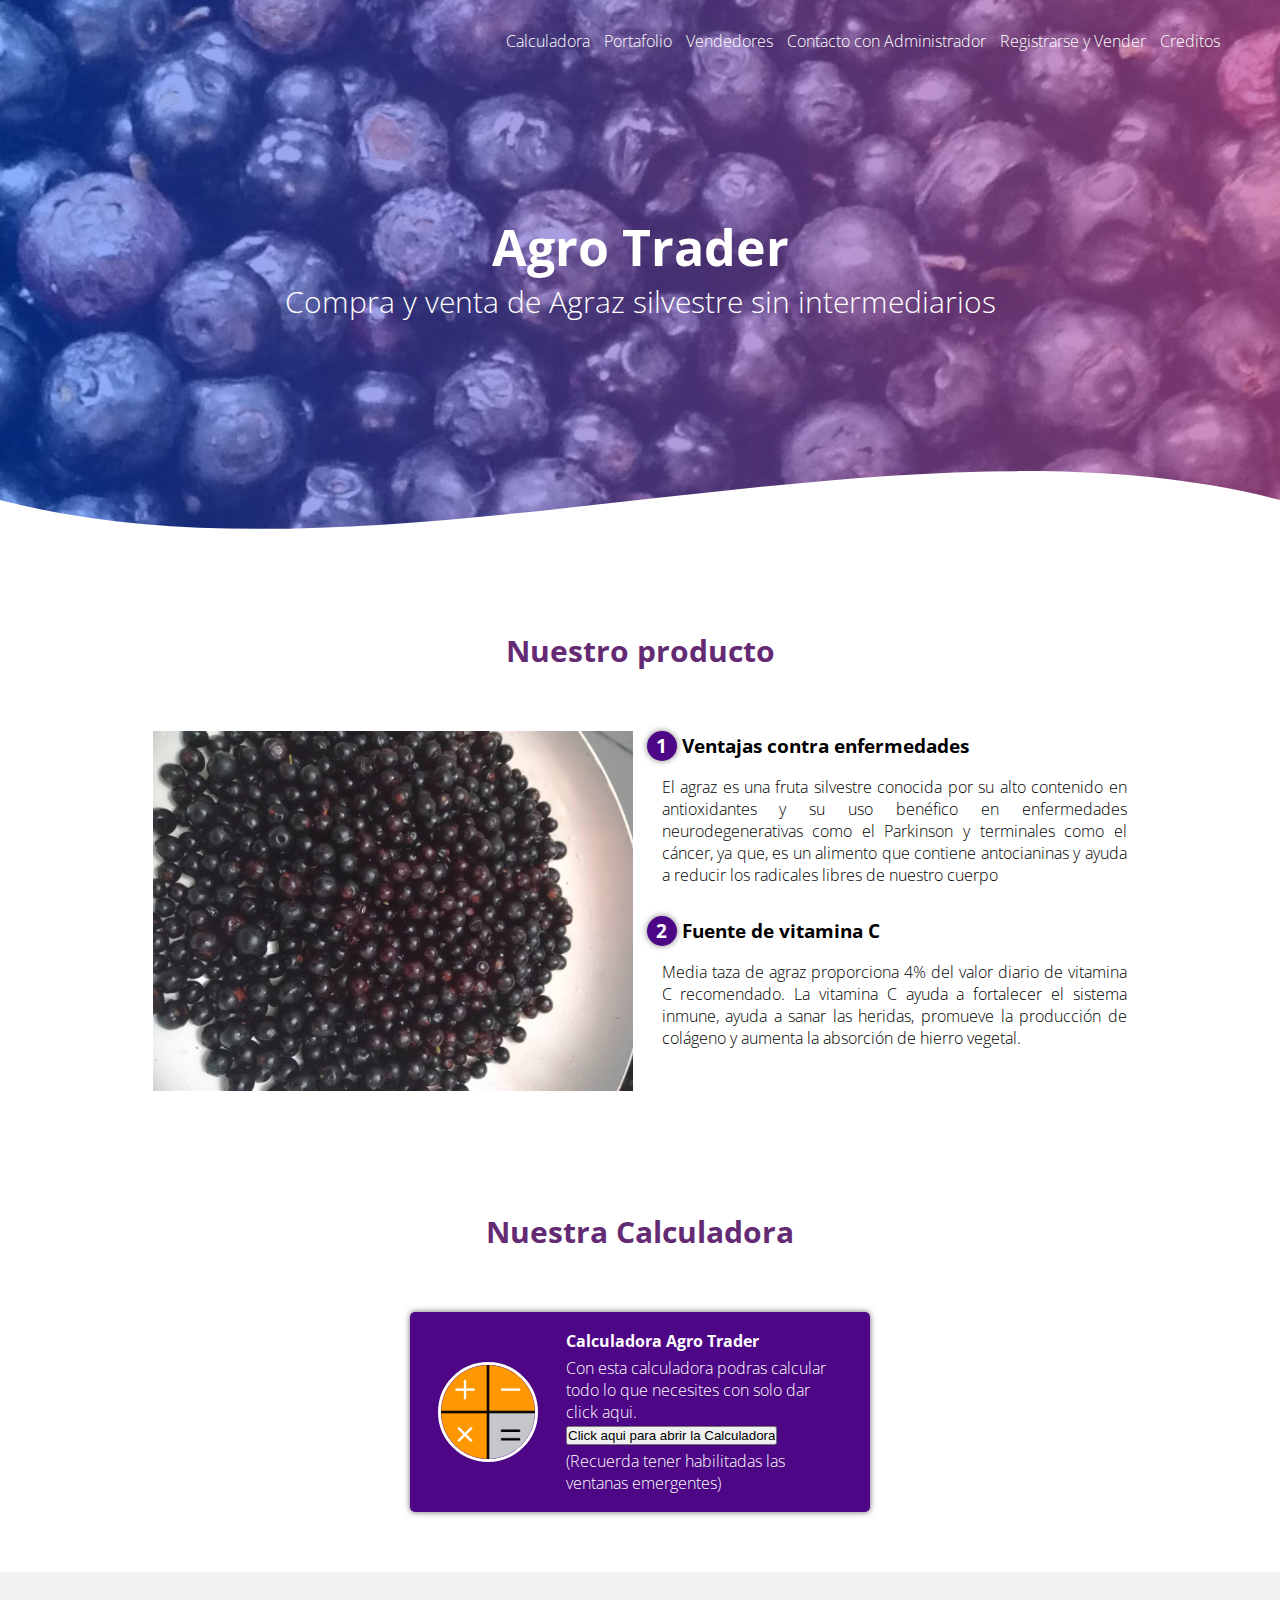
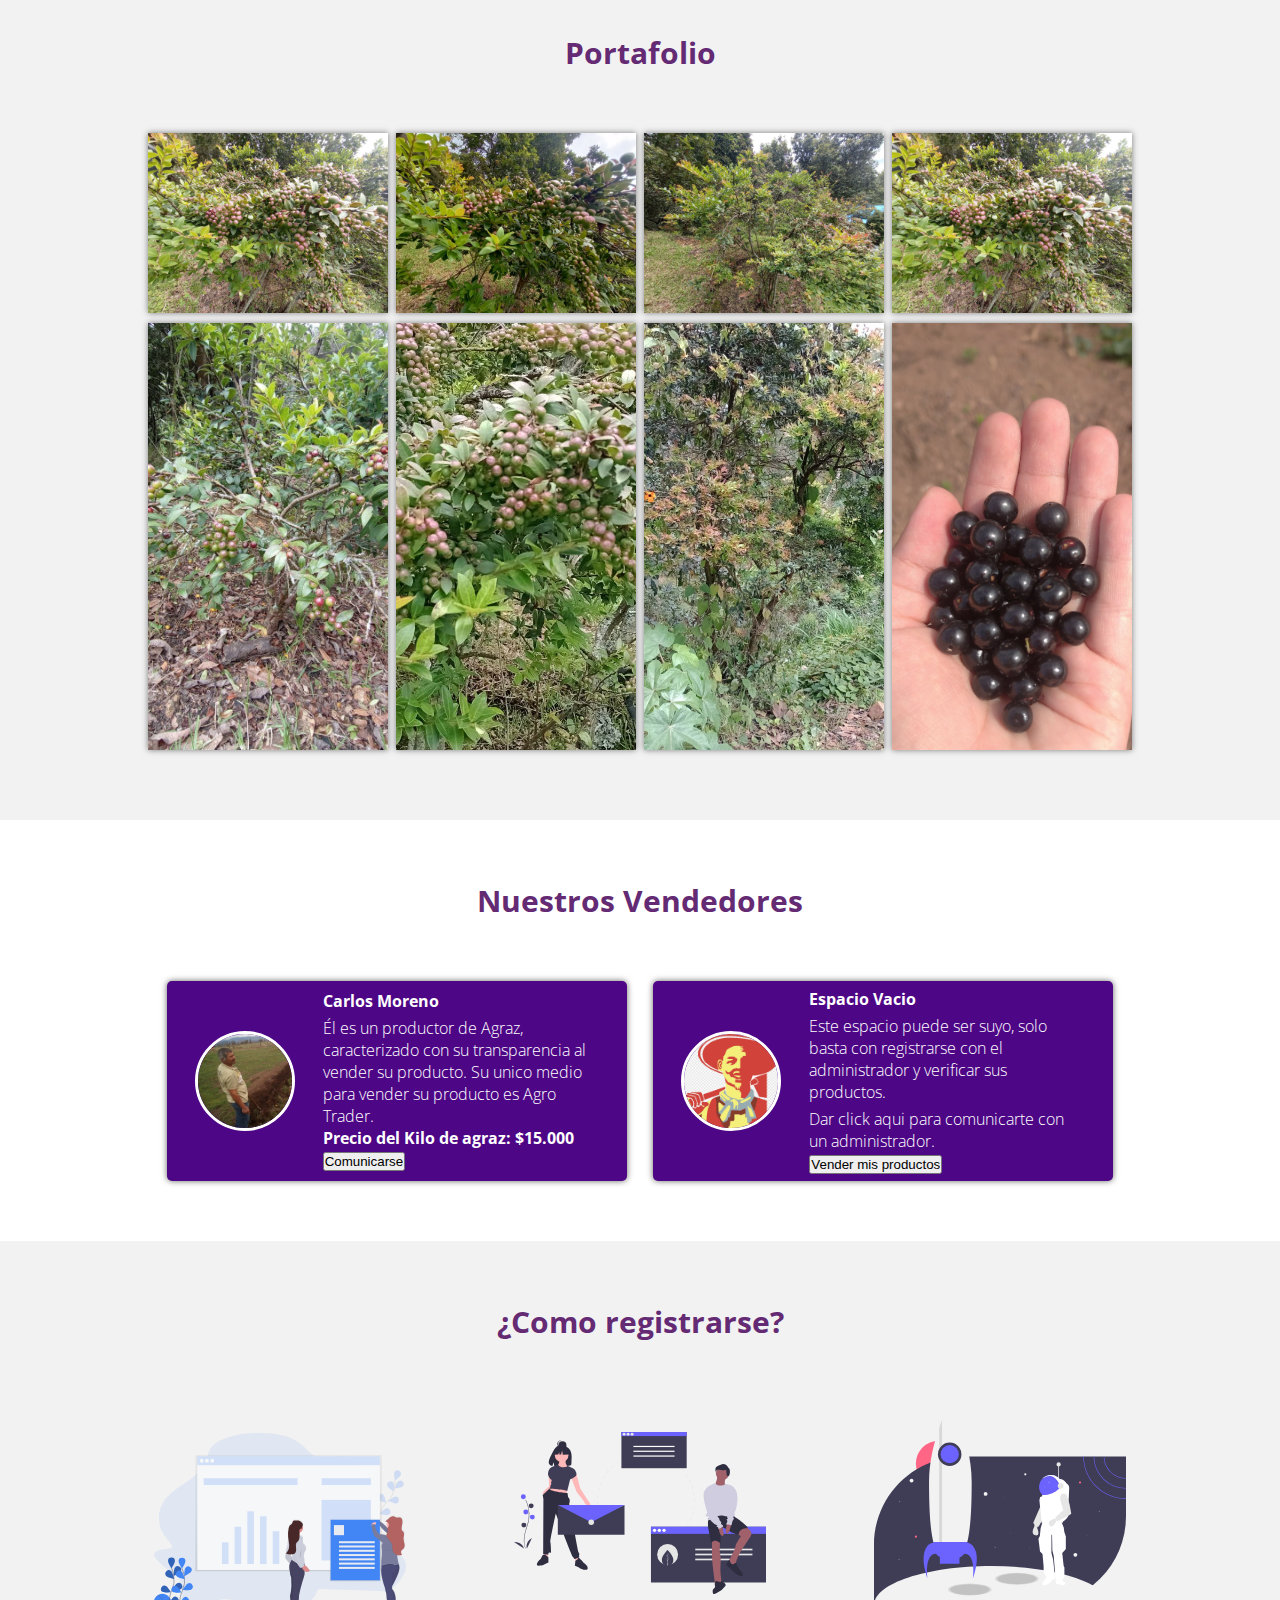
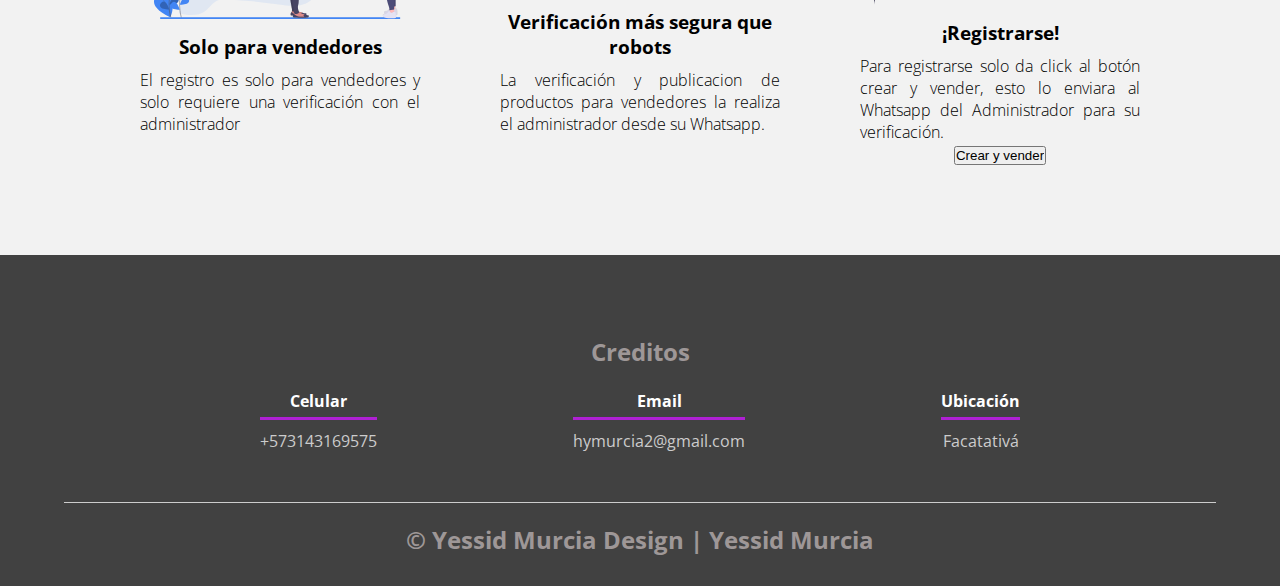
==== web/index.html @ b1b7e273 "v1.0 //Creado por Hernan Yessid Murcia Salinas" ====
<!DOCTYPE html>
<html lang="es">

    <head>
        <meta charset="UTF-8">
        <meta name="viewport" content="width=device-width, initial-scale=1.0">
        <meta http-equiv="X-UA-Compatible" content="ie=edge">
        <title>Página Agro Trader</title>
        <link rel="shortcut icon" href="img/alexcgdesign.png" type="image/x-icon">
        <link rel="stylesheet" href="css/estilos.css">
        <link href="https://fonts.googleapis.com/css?family=Open+Sans:300,400,700,800&display=swap" rel="stylesheet"> 
    </head>

    <body>
        <header>
            <nav>
                <a href="home-calculadora.html" target="_BLANK">Calculadora</a>
                <a href="#portafolio">Portafolio</a>
                <a href="#vendedores">Vendedores</a>
                <a href="https://www.onx.la/b4eae">Contacto con Administrador</a>
                <a href="#registrarse">Registrarse y Vender</a>
                <a href="#creditos">Creditos</a>
            </nav>
            <section class="textos-header">
                <h1>Agro Trader</h1>
                <h2>Compra y venta de Agraz silvestre sin intermediarios</h2>
            </section>
            <div class="wave" style="height: 150px; overflow: hidden;"><svg viewBox="0 0 500 150" preserveAspectRatio="none"
                                                                            style="height: 100%; width: 100%;">
                <path d="M0.00,49.98 C150.00,150.00 349.20,-50.00 500.00,49.98 L500.00,150.00 L0.00,150.00 Z"
                      style="stroke: none; fill: #fff;"></path>
                </svg></div>
        </header>
        <main>
            <section class="contenedor sobre-nosotros">
                <h2 class="titulo">Nuestro producto</h2>
                <div class="contenedor-sobre-nosotros">
                    <img src="img/ilustracion2.jpg" alt="" class="imagen-about-us">
                    <div class="contenido-textos">
                        <h3><span>1</span>Ventajas contra enfermedades</h3>
                        <p>El agraz es una fruta silvestre conocida por su alto contenido en antioxidantes y su uso 
                            benéfico en enfermedades neurodegenerativas como el Parkinson y terminales como el cáncer, ya que,
                            es un alimento que contiene antocianinas y ayuda a reducir los radicales libres de nuestro cuerpo</p>

                        <h3><span>2</span>Fuente de vitamina C</h3>
                        <p>Media taza de agraz proporciona 4% del valor diario de vitamina C recomendado. La vitamina C ayuda a
                            fortalecer el sistema inmune, ayuda a sanar las heridas, promueve la producción de colágeno y aumenta 
                            la absorción de hierro vegetal.</p>
                    </div>
                </div>
            </section>

            <section class="clientes contenedor">
                <h2 class="titulo">Nuestra Calculadora</h2>
                <div class="cards">
                    <div class="card">
                        <img src="img/calculadora.jpg" alt="">
                        <div class="contenido-texto-card">
                            <h4>Calculadora Agro Trader</h4>
                            <p>Con esta calculadora podras calcular todo lo que necesites con solo dar click aqui.</p>                           
                            <form action="home-calculadora.html" target="_BLANK" method="POST">
                                <h4>
                                    <input type="submit" value="Click aqui para abrir la Calculadora">
                                </h4>
                            </form>
                            <p>(Recuerda tener habilitadas las ventanas emergentes)</p>
                        </div>
                    </div>
                </div>
            </section>   

            <a name="portafolio" />
            <section class="portafolio">
                <div class="contenedor">
                    <h2 class="titulo">Portafolio</h2>
                    <div class="galeria-port">
                        <div class="imagen-port">
                            <img src="img/img1.jpg" alt="">
                            <div class="hover-galeria">
                                <img src="img/icono1.png" alt="">
                                <p>Cultivo de Agraz Carlos Moreno</p>
                                <p>San Miguel de Sema-Boyaca</p>
                            </div>
                        </div>
                        <div class="imagen-port">
                            <img src="img/img2.jpg" alt="">
                            <div class="hover-galeria">
                                <img src="img/icono1.png" alt="">
                                <p>Cultivo de Agraz Carlos Moreno</p>
                                <p>San Miguel de Sema-Boyaca</p>
                            </div>
                        </div>
                        <div class="imagen-port">
                            <img src="img/img3.jpg" alt="">
                            <div class="hover-galeria">
                                <img src="img/icono1.png" alt="">
                                <p>Cultivo de Agraz Carlos Moreno</p>
                                <p>San Miguel de Sema-Boyaca</p>
                            </div>
                        </div>
                        <div class="imagen-port">
                            <img src="img/img1.jpg" alt="">
                            <div class="hover-galeria">
                                <img src="img/icono1.png" alt="">
                                <p>Cultivo de Agraz Carlos Moreno</p>
                                <p>San Miguel de Sema-Boyaca</p>
                            </div>
                        </div>
                        <div class="imagen-port">
                            <img src="img/img4.jpg" alt="">
                            <div class="hover-galeria">
                                <img src="img/icono1.png" alt="">
                                <p>Cultivo de Agraz Carlos Moreno</p>
                                <p>San Miguel de Sema-Boyaca</p>
                            </div>
                        </div>
                        <div class="imagen-port">
                            <img src="img/img5.jpg" alt="">
                            <div class="hover-galeria">
                                <img src="img/icono1.png" alt="">
                                <p>Cultivo de Agraz Carlos Moreno</p>
                                <p>San Miguel de Sema-Boyaca</p>
                            </div>
                        </div>
                        <div class="imagen-port">
                            <img src="img/img6.jpg" alt="">
                            <div class="hover-galeria">
                                <img src="img/icono1.png" alt="">
                                <p>Cultivo de Agraz Carlos Moreno</p>
                                <p>San Miguel de Sema-Boyaca</p>
                            </div>
                        </div>
                        <div class="imagen-port">
                            <img src="img/img7.jpg" alt="">
                            <div class="hover-galeria">
                                <img src="img/icono1.png" alt="">
                                <p>Cultivo de Agraz Carlos Moreno</p>
                                <p>San Miguel de Sema-Boyaca</p>
                            </div>
                        </div>
                    </div>
                </div>
            </section>
            <a name="vendedores" />
            <section class="clientes contenedor">
                <h2 class="titulo">Nuestros Vendedores</h2>
                <div class="cards">
                    <div class="card">
                        <img src="img/face1.jpg" alt="">
                        <div class="contenido-texto-card">
                            <h4>Carlos Moreno</h4>
                            <p>Él es un productor de Agraz, caracterizado con su transparencia al vender su producto. Su unico medio para vender su producto es Agro Trader.</p>
                            <h4>Precio del Kilo de agraz: $15.000</h4>
                            <form action="https://www.onx.la/dcf8e" method="POST">

                                <input type="submit" value="Comunicarse">
                            </form>
                        </div>
                    </div>
                    <div class="card">
                        <img src="img/face2.jpg" alt="">
                        <div class="contenido-texto-card">
                            <h4>Espacio Vacio</h4>
                            <p>Este espacio puede ser suyo, solo basta con registrarse con el administrador y verificar sus productos.</p>
                            <p>Dar click aqui para comunicarte con un administrador.</p>
                            <form action="https://www.onx.la/d4b92" method="POST">

                                <input type="submit" value="Vender mis productos">
                            </form>
                        </div>
                    </div>
                </div>
            </section>
            <a name="registrarse" />
            <section class="about-services">
                <div class="contenedor">
                    <h2 class="titulo">¿Como registrarse?</h2>
                    <div class="servicio-cont">
                        <div class="servicio-ind">
                            <img src="img/ilustracion1.svg" alt="">
                            <h3>Solo para vendedores</h3>
                            <p>El registro es solo para vendedores y solo requiere una verificación con el administrador
                            </p>

                        </div>

                        <div class="servicio-ind">
                            <img src="img/ilustracion4.svg" alt="">
                            <h3>Verificación más segura que robots</h3>
                            <p>La verificación y publicacion de productos para vendedores la realiza el administrador desde su Whatsapp.</p>
                        </div>
                        <div class="servicio-ind">
                            <img src="img/ilustracion3.svg" alt="">
                            <h3>¡Registrarse!</h3>
                            <p>Para registrarse solo da click al botón crear y vender, esto lo enviara al Whatsapp del Administrador para su verificación.</p>
                            <form action="https://www.onx.la/d4b92" method="POST">
                                <input type="submit" value="Crear y vender">
                            </form>
                        </div>
                    </div>
                </div>
            </section>
        </main>
        <a name="creditos" />
        <footer>
            <h2 class="titulo-final">Creditos</h2>
            <br>
            <div class="contenedor-footer">
                <div class="content-foo">
                    <h4>Celular</h4>
                    <p>+573143169575</p>
                </div>
                <div class="content-foo">
                    <h4>Email</h4>
                    <p>hymurcia2@gmail.com</p>
                </div>
                <div class="content-foo">
                    <h4>Ubicación</h4>
                    <p>Facatativá</p>
                </div>
            </div>
            <h2 class="titulo-final">&copy; Yessid Murcia Design | Yessid Murcia</h2>
        </footer>
    </body>

</html>
---- web/css/estilos.css ----
* {
    margin: 0;
    padding: 0;
    box-sizing: border-box;
}

body {
    font-family: 'open sans';
}

.contenedor {
    padding: 60px 0;
    width: 90%;
    max-width: 1000px;
    margin: auto;
    overflow: hidden;
}

.titulo {
    color: #642a73;
    font-size: 30px;
    text-align: center;
    margin-bottom: 60px;
}

/* Header */

header {
    width: 100%;
    height: 600px;
    background: #bc4e9c;
    /* fallback for old browsers */
    background: -webkit-linear-gradient(to right, hsla(221, 100%, 50%, 0.459), hsla(317, 45%, 52%, 0.664)), url(../img/portada.jpg);
    /* Chrome 10-25, Safari 5.1-6 */
    background: linear-gradient(to right, hsla(221, 100%, 50%, 0.459), hsla(317, 45%, 52%, 0.664)), url(../img/portada.jpg);
    /* W3C, IE 10+/ Edge, Firefox 16+, Chrome 26+, Opera 12+, Safari 7+ */
    background-size: cover;
    background-attachment: fixed;
    position: relative;
}

nav{
    text-align: right;
    padding: 30px 50px 0 0;
}

nav > a{
    color:#fff;
    font-weight: 300;
    text-decoration: none;
    margin-right: 10px;
}

nav > a:hover{
    text-decoration: underline;
}

header .textos-header{
    display: flex;
    height: 430px;
    width: 100%;
    align-items: center;
    justify-content: center;
    flex-direction: column;
    text-align: center;
}

.textos-header h1{
    font-size: 50px;
    color:#fff;
}

.textos-header h2{
    font-size: 30px;
    font-weight: 300;
    color:#fff;
}

.wave{
    position: absolute;
    bottom: 0;
    width: 100%;
}

/* About us */

main .sobre-nosotros{
    padding: 30px 0 60px 0;
}
.contenedor-sobre-nosotros{
    display: flex;
    justify-content: space-evenly;
}

.imagen-about-us{
    width: 48%;
}

.sobre-nosotros .contenido-textos{
    width: 48%;
}

.contenido-textos h3{
    margin-bottom: 15px;
}

.contenido-textos h3 span{
    background: #4d0686;
    color: #fff;
    border-radius: 50%;
    display: inline-block;
    text-align: center;
    width: 30px;
    height: 30px;
    padding: 2px;
    box-shadow: 0 0 6px 0 rgba(0, 0, 0, .5);
    margin-right: 5px;
}

.contenido-textos p{
    padding: 0px 0px 30px 15px;
    font-weight: 300;
    text-align: justify;
}

/* Galeria */


.portafolio{
    background: #f2f2f2;
}

.galeria-port{
    display: flex;
    justify-content: space-evenly;
    flex-wrap: wrap;
}

.imagen-port{
    width: 24%;
    margin-bottom: 10px;
    overflow: hidden;
    position: relative;
    cursor: pointer;
    box-shadow: 0 0 6px 0 rgba(0, 0, 0, .5);
}

.imagen-port > img{
    width: 100%;
    height: 100%;
    object-fit: cover;
    display: block;
}

.hover-galeria{
    position: absolute;
    width: 100%;
    height: 100%;
    top: 0;
    transform: scale(0);
    background: hsla(273,91%,27%, 0.7);
    transition: transform .5s;
    display: flex;
    justify-content: center;
    align-items: center;
    flex-direction: column;
}

.hover-galeria img{
    width: 50px;
}

.hover-galeria p{
    color: #fff;
}

.imagen-port:hover .hover-galeria{
    transform: scale(1);
}

/* Clients */

.cards{
    display: flex;
    justify-content: space-evenly;
}

.cards .card{
    background: #4d0686;
    display: flex;
    width: 46%;
    height: 200px;
    align-items: center;
    justify-content: space-evenly;
    border-radius: 5px;
    box-shadow: 0 0 6px 0 rgba(0, 0, 0, 0.6);
}

.cards .card img{
    width: 100px;
    height: 100px;
    object-fit: cover;
    border: 3px solid #fff;
    border-radius: 50%;
    display: block;
}

.cards .card > .contenido-texto-card{
    width: 60%;
    color: #fff;
}

.cards .card > .contenido-texto-card p{
    font-weight: 300;
    padding-top: 5px;
}

/*  Our team */

.about-services{
    background: #f2f2f2;
    padding-bottom: 30px;
}


.servicio-cont{
    display:flex;
    justify-content: space-between;
    align-items: center;
}

.servicio-ind{
    width: 28%;
    text-align: center;
}

.servicio-ind img{
    width: 90%;
}

.servicio-ind h3{
    margin: 10px 0;
}

.servicio-ind p{
    font-weight: 300;
    text-align: justify;
}

/* footer */

footer{
    background: #414141;
    padding: 60px 0 30px 0;
    margin: auto;
    overflow: hidden;
}

.contenedor-footer{
    display: flex;
    width: 90%;
    justify-content: space-evenly;
    margin: auto;
    padding-bottom: 50px;
    border-bottom: 1px solid #ccc;
}

.content-foo{
    text-align: center;
}

.content-foo h4{
    color: #fff;
    border-bottom: 3px solid #af20d3;
    padding-bottom: 5px;
    margin-bottom: 10px;
}

.content-foo p{
    color: #ccc;
}

.titulo-final{
    text-align: center;
    font-size: 24px;
    margin: 20px 0 0 0;
    color: #9e9797;
}

@media screen and (max-width:900px){
    header{
        background-position: center;
    }

    .contenedor-sobre-nosotros{
        flex-direction: column;
        justify-content: center;
        align-items: center;
    }

    .sobre-nosotros .contenido-textos{
        width: 90%;
    }

    .imagen-about-us{
        width: 90%;
    }

    /* Galeria */

    .imagen-port{
        width: 44%;
    }

    /* Clientes */

    .cards{
        flex-direction: column;
        justify-content: center;
        align-items: center;
    }

    .cards .card{
        width: 90%;
    }

    .cards .card:first-child{
        margin-bottom: 30px;
    }

    /* servicios */

    .servicio-cont{
        justify-content: center;
        flex-direction: column;
    }

    .servicio-ind{
        width: 100%;
        text-align: center;
    }

    .servicio-ind:nth-child(1), .servicio-ind:nth-child(2){
        margin-bottom: 60px;
    }

    .servicio-ind img{
        width: 90%;
    }
}

@media screen and (max-width:500px){
    nav{
        text-align: center;
        padding: 30px 0 0 0;
    }

    nav > a{
        margin-right: 5px;
    }

    .textos-header h1{
        font-size: 35px;
    }

    .textos-header h2{
        font-size: 20px;
    }

    /* ABOUT US */

    .imagen-about-us{
        margin-bottom: 60px;
        width: 99%;
    }

    .sobre-nosotros .contenido-textos{
        width: 95%;
    }

    /* Galeria */

    .imagen-port{
        width: 95%;
    }

    /* Clients */

    .cards .card{
        height: 450px;
        display: flex;
        flex-direction: column;
        align-items: center;
    }

    .cards .card img{
        width: 90px;
        height: 90px;
    }

    /* Footer */

    .contenedor-footer{
        flex-direction: column;
        border: none;
    }

    .content-foo{
        margin-bottom: 20px;
        text-align: center;
    }

    .content-foo h4{
        border: none;
    }

    .content-foo p{
        color: #ccc;
        border-bottom: 1px solid #f2f2f2;
        padding-bottom: 20px;
    }

    .titulo-final{
        font-size: 20px;
    }
}.calculadora {

}
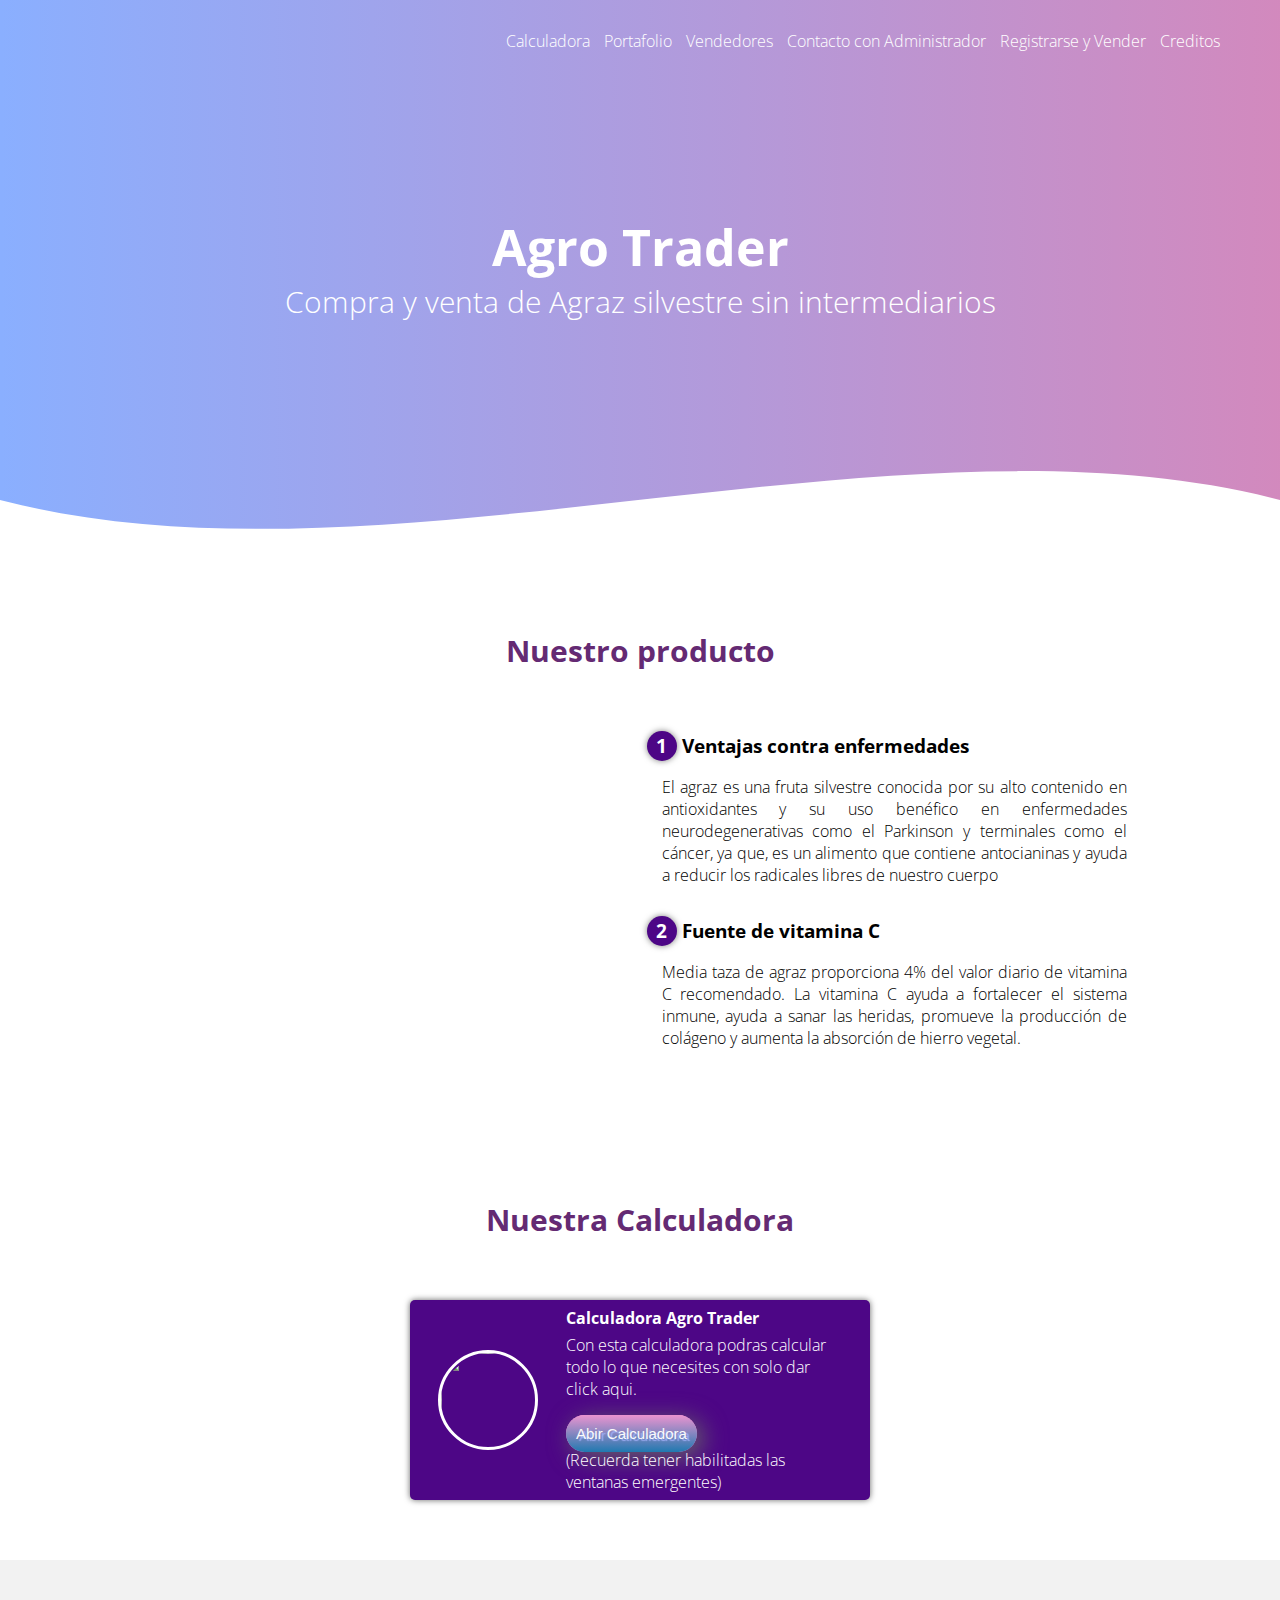
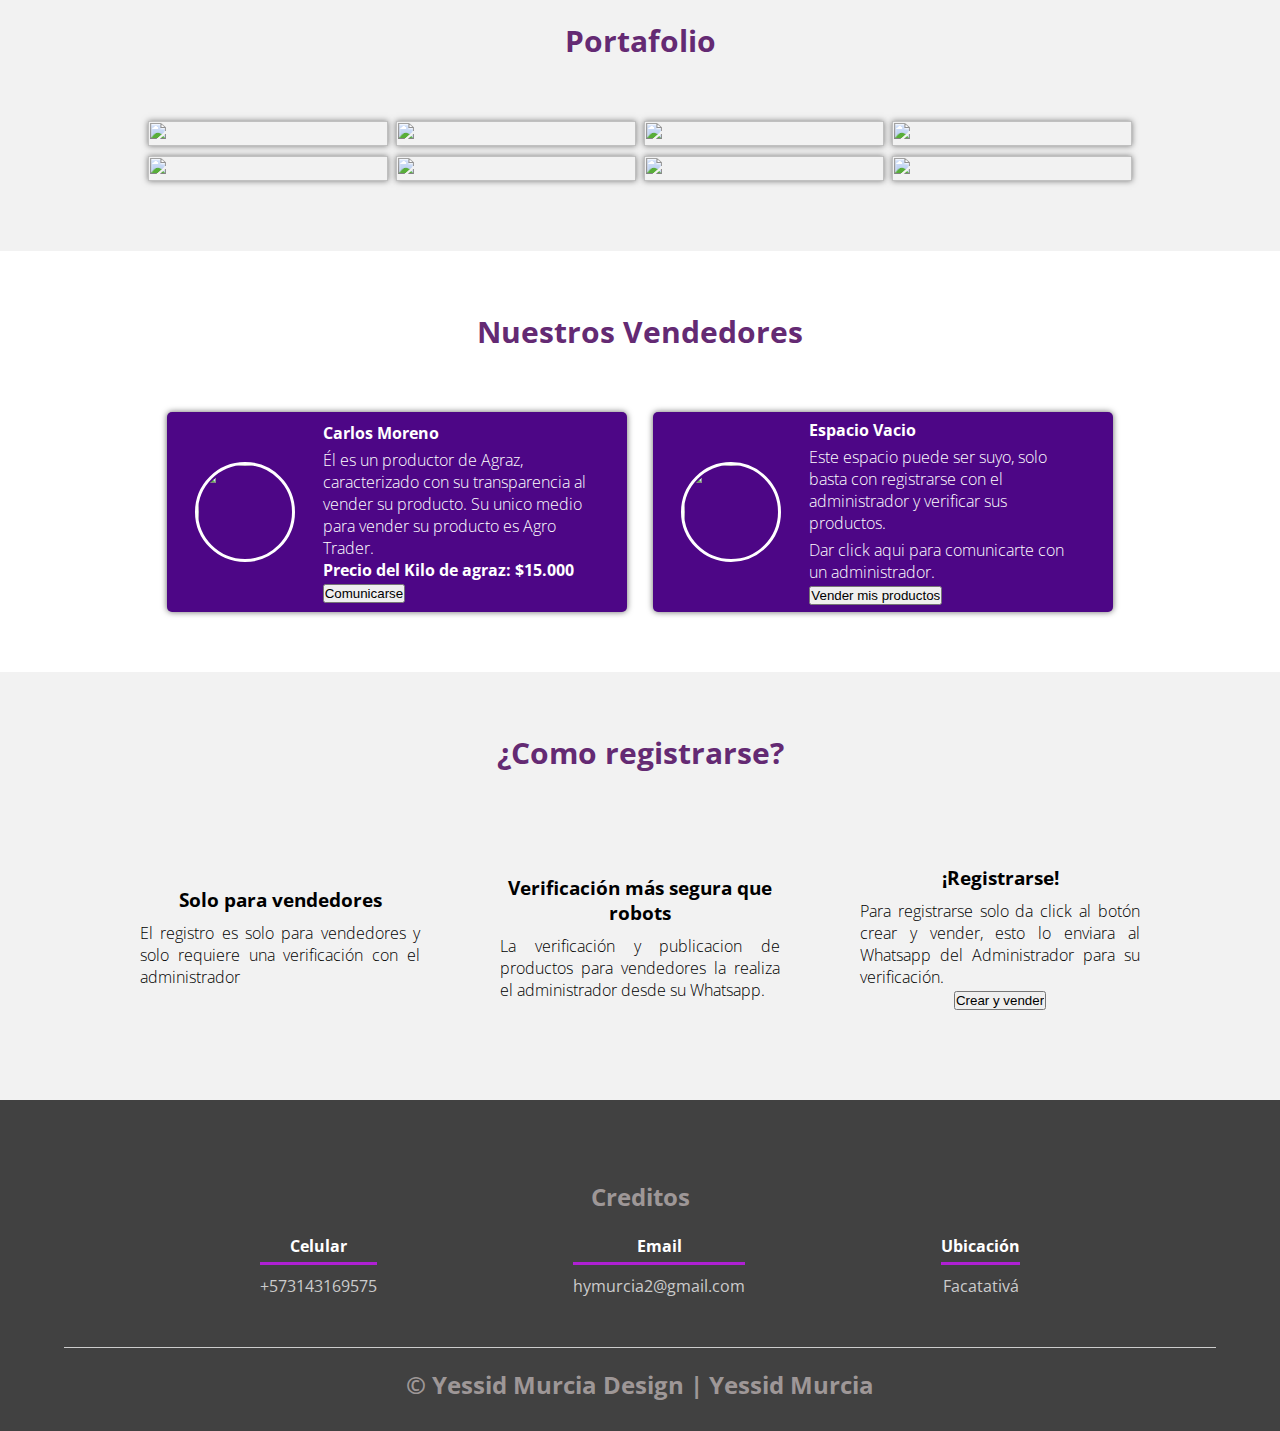
==== commit 4fcd5a8d: "v1.1 //Creado por Hernan Yessid Murcia Salinas" ====
--- a/web/index.html
+++ b/web/index.html
@@ -57,18 +57,16 @@
                         <img src="img/calculadora.jpg" alt="">
                         <div class="contenido-texto-card">
                             <h4>Calculadora Agro Trader</h4>
-                            <p>Con esta calculadora podras calcular todo lo que necesites con solo dar click aqui.</p>                           
-                            <form action="home-calculadora.html" target="_BLANK" method="POST">
-                                <h4>
-                                    <input type="submit" value="Click aqui para abrir la Calculadora">
-                                </h4>
-                            </form>
+                            <p>Con esta calculadora podras calcular todo lo que necesites con solo dar click aqui.</p>   
+                            <br>
+                            <a class="boton" href="home-calculadora.html" target="_BLANK"> Abir Calculadora</a>
+                            <br>                            
                             <p>(Recuerda tener habilitadas las ventanas emergentes)</p>
                         </div>
                     </div>
                 </div>
             </section>   
-
+            
             <a name="portafolio" />
             <section class="portafolio">
                 <div class="contenedor">
--- a/web/css/estilos.css
+++ b/web/css/estilos.css
@@ -426,3 +426,24 @@
 }.calculadora {
 
 }
+
+.boton {
+background: #eb94d0;
+background-image: -webkit-linear-gradient(top, #eb94d0, #2079b0);
+  background-image: -moz-linear-gradient(top, #eb94d0, #2079b0);
+  background-image: -ms-linear-gradient(top, #eb94d0, #2079b0);
+  background-image: -o-linear-gradient(top, #eb94d0, #2079b0);
+  background-image: linear-gradient(to bottom, #eb94d0, #2079b0);
+  -webkit-border-radius: 28;
+  -moz-border-radius: 28;
+  border-radius: 28px;
+  text-shadow: 3px 2px 1px #9daef5;
+  -webkit-box-shadow: 6px 5px 24px #666666;
+  -moz-box-shadow: 6px 5px 24px #666666;
+  box-shadow: 6px 5px 24px #666666;
+  font-family: Arial;
+  color: #fafafa;
+  font-size: 15px;
+  padding: 10px;
+  text-decoration: none;
+}
